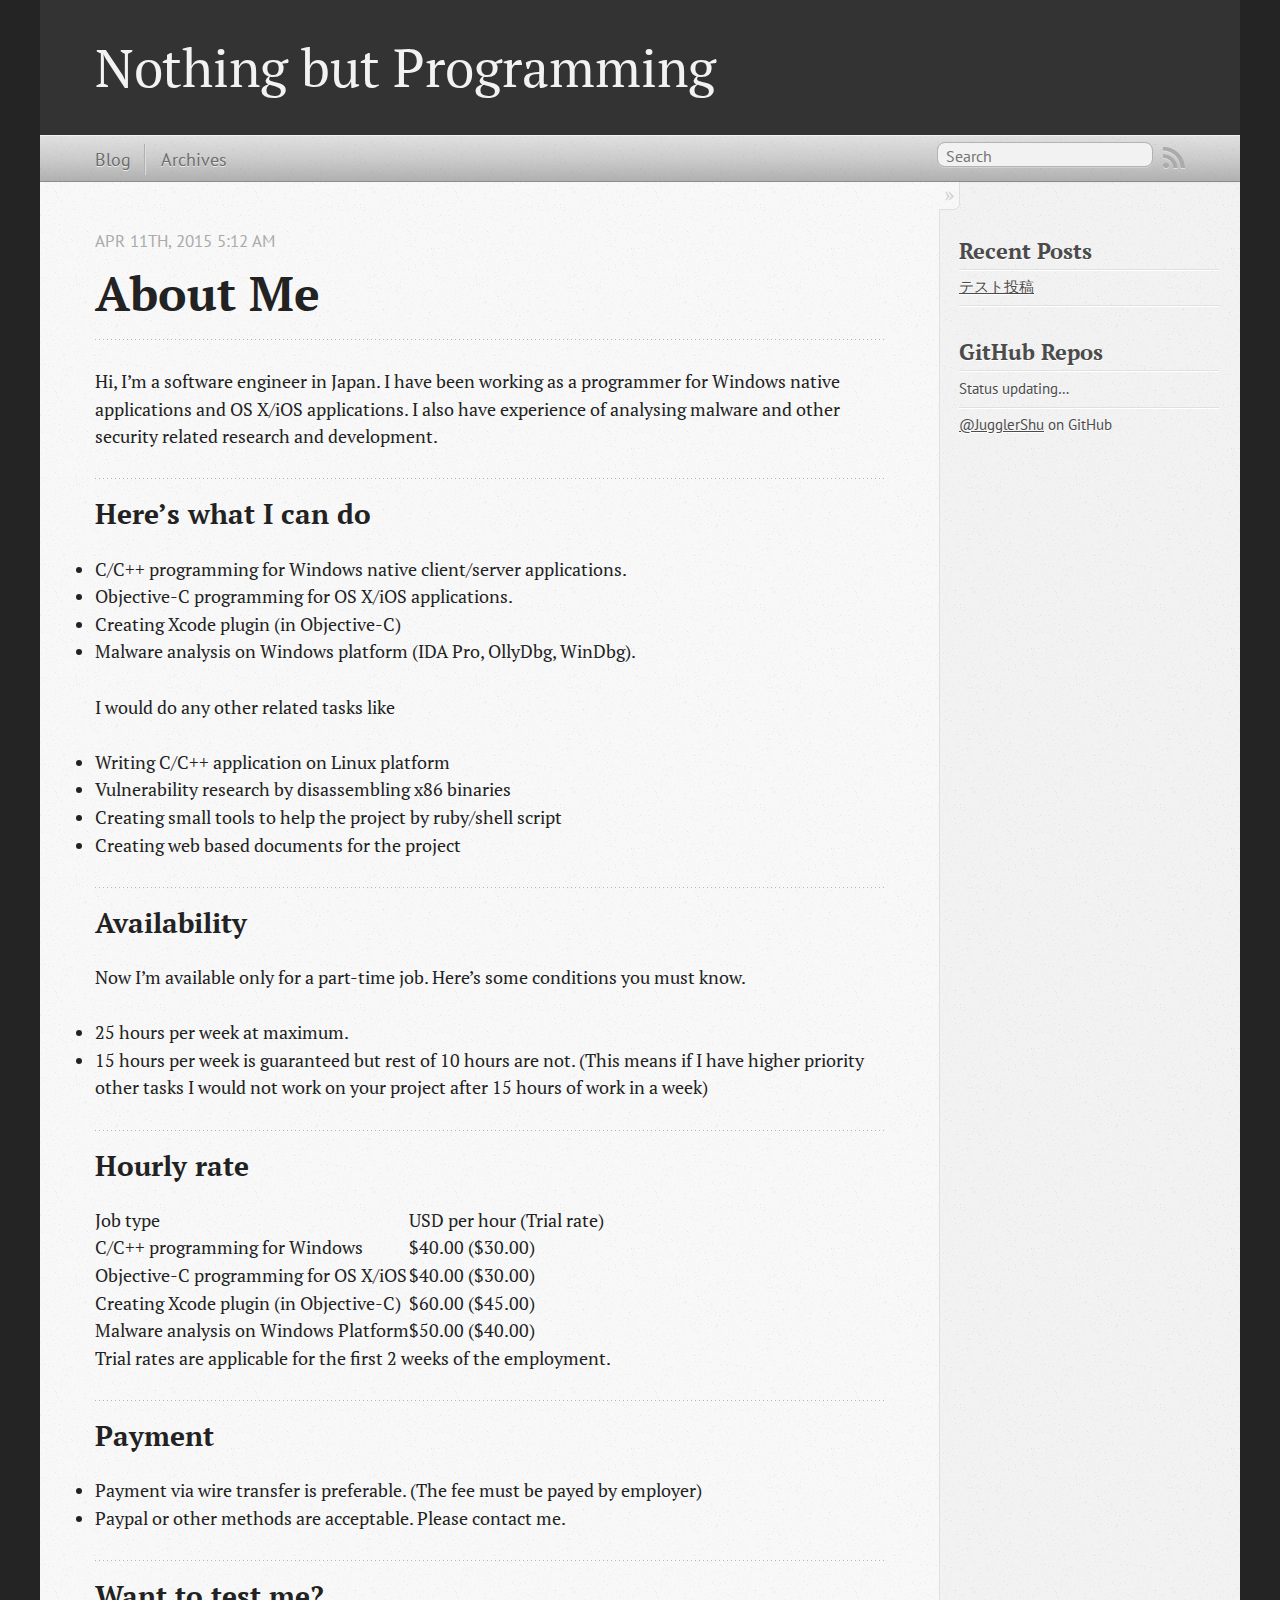
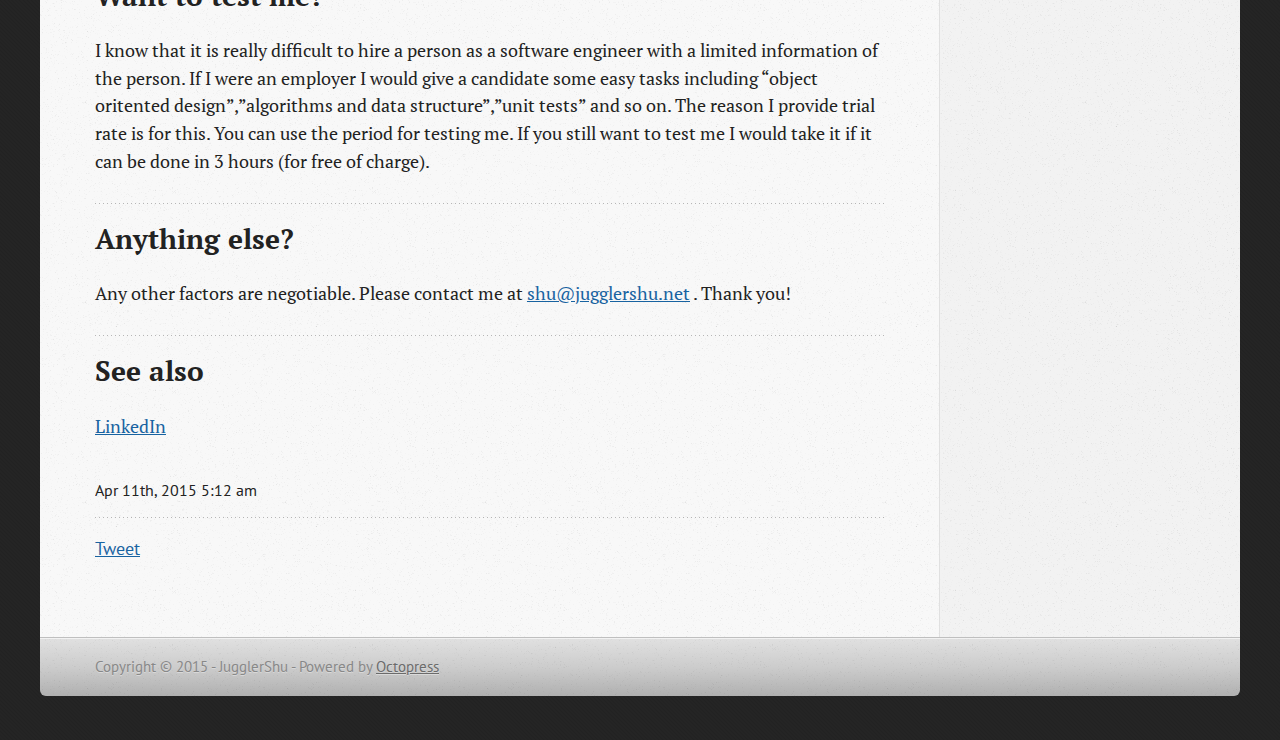
==== about-me/index.html @ 8f159470 "Site updated at 2015-04-10 20:21:02 UTC" ====
<!DOCTYPE html>
<!--[if IEMobile 7 ]><html class="no-js iem7"><![endif]-->
<!--[if lt IE 9]><html class="no-js lte-ie8"><![endif]-->
<!--[if (gt IE 8)|(gt IEMobile 7)|!(IEMobile)|!(IE)]><!--><html class="no-js" lang="en"><!--<![endif]-->
<head>
  <meta charset="utf-8">
  <title>About Me - Nothing but Programming</title>
  <meta name="author" content="JugglerShu">

  
  <meta name="description" content="About Me Apr 11th, 2015 5:12 am Hi, I'm a software engineer in Japan. I have been working as a programmer for Windows native applications and OS X/ &hellip;">
  

  <!-- http://t.co/dKP3o1e -->
  <meta name="HandheldFriendly" content="True">
  <meta name="MobileOptimized" content="320">
  <meta name="viewport" content="width=device-width, initial-scale=1">

  
  <link rel="canonical" href="http://jugglershu.github.io/about-me/">
  <link href="/favicon.png" rel="icon">
  <link href="/stylesheets/screen.css" media="screen, projection" rel="stylesheet" type="text/css">
  <link href="/atom.xml" rel="alternate" title="Nothing but Programming" type="application/atom+xml">
  <script src="/javascripts/modernizr-2.0.js"></script>
  <script src="//ajax.googleapis.com/ajax/libs/jquery/1.9.1/jquery.min.js"></script>
  <script>!window.jQuery && document.write(unescape('%3Cscript src="/javascripts/libs/jquery.min.js"%3E%3C/script%3E'))</script>
  <script src="/javascripts/octopress.js" type="text/javascript"></script>
  <!--Fonts from Google"s Web font directory at http://google.com/webfonts -->
<link href="//fonts.googleapis.com/css?family=PT+Serif:regular,italic,bold,bolditalic" rel="stylesheet" type="text/css">
<link href="//fonts.googleapis.com/css?family=PT+Sans:regular,italic,bold,bolditalic" rel="stylesheet" type="text/css">

  

</head>

<body   >
  <header role="banner"><hgroup>
  <h1><a href="/">Nothing but Programming</a></h1>
  
</hgroup>

</header>
  <nav role="navigation"><ul class="subscription" data-subscription="rss">
  <li><a href="/atom.xml" rel="subscribe-rss" title="subscribe via RSS">RSS</a></li>
  
</ul>
  
<form action="https://www.google.com/search" method="get">
  <fieldset role="search">
    <input type="hidden" name="sitesearch" value="jugglershu.github.io">
    <input class="search" type="text" name="q" results="0" placeholder="Search"/>
  </fieldset>
</form>
  
<ul class="main-navigation">
  <li><a href="/">Blog</a></li>
  <li><a href="/blog/archives">Archives</a></li>
</ul>

</nav>
  <div id="main">
    <div id="content">
      <div>
<article role="article">
  
  <header>
    <h1 class="entry-title">About Me</h1>
    <p class="meta">




<time class='entry-date' datetime='2015-04-11T05:12:00+09:00'><span class='date'><span class='date-month'>Apr</span> <span class='date-day'>11</span><span class='date-suffix'>th</span>, <span class='date-year'>2015</span></span> <span class='time'>5:12 am</span></time></p>
  </header>
  
  <p>Hi, I&#8217;m a software engineer in Japan. I have been working as a programmer for Windows native applications and OS X/iOS applications. I also have experience of analysing malware and other security related research and development.</p>




<h2>
<a name="heres-what-i-can-do" class="anchor" href="#heres-what-i-can-do"><span class="octicon octicon-link"></span></a>Here&#8217;s what I can do</h2>




<ul>
<li>C/C++ programming for Windows native client/server applications.</li>
<li>Objective-C programming for OS X/iOS applications.</li>
<li>Creating Xcode plugin (in Objective-C)</li>
<li>
<p>Malware analysis on Windows platform (IDA Pro, OllyDbg, WinDbg).</p>

<p>I would do any other related tasks like </p>
</li>
<li>Writing C/C++ application on Linux platform</li>
<li>Vulnerability research by disassembling x86 binaries</li>
<li>Creating small tools to help the project by ruby/shell script</li>
<li>Creating web based documents for the project</li>
</ul>


<h2>
<a name="availability" class="anchor" href="#availability"><span class="octicon octicon-link"></span></a>Availability</h2>




<p>Now I&#8217;m available only for a part-time job. Here&#8217;s some conditions you must know.</p>




<ul>
<li>25 hours per week at maximum.</li>
<li>15 hours per week is guaranteed but rest of 10 hours are not. (This means if I have higher priority other tasks I would not work on your project after 15 hours of work in a week)</li>
</ul>


<h2>
<a name="hourly-rate" class="anchor" href="#hourly-rate"><span class="octicon octicon-link"></span></a>Hourly rate</h2>




<table>
<thead><tr>
<th>Job type</th>
<th>USD per hour (Trial rate)</th>
</tr></thead>
<tbody>
<tr>
<td>C/C++ programming for Windows</td>
<td>$40.00 ($30.00)</td>
</tr>
<tr>
<td>Objective-C programming for OS X/iOS</td>
<td>$40.00 ($30.00)</td>
</tr>
<tr>
<td>Creating Xcode plugin (in Objective-C)</td>
<td>$60.00 ($45.00)</td>
</tr>
<tr>
<td>Malware analysis on Windows Platform</td>
<td>$50.00 ($40.00)</td>
</tr>
</tbody>
</table>


<p>Trial rates are applicable for the first 2 weeks of the employment. </p>




<h2>
<a name="payment" class="anchor" href="#payment"><span class="octicon octicon-link"></span></a>Payment</h2>




<ul>
<li>Payment via wire transfer is preferable. (The fee must be payed by employer)</li>
<li>Paypal or other methods are acceptable. Please contact me.</li>
</ul>


<h2>
<a name="want-to-test-me" class="anchor" href="#want-to-test-me"><span class="octicon octicon-link"></span></a>Want to test me?</h2>




<p>I know that it is really difficult to hire a person as a software engineer with a limited information of the person. If I were an employer I would give a candidate some easy tasks including &#8220;object oritented design&#8221;,&#8221;algorithms and data structure&#8221;,&#8221;unit tests&#8221; and so on.
The reason I provide trial rate is for this. You can use the period for testing me.
If you still want to test me I would take it if it can be done in 3 hours (for free of charge). </p>




<h2>
<a name="anything-else" class="anchor" href="#anything-else"><span class="octicon octicon-link"></span></a>Anything else?</h2>




<p>Any other factors are negotiable. Please contact me at <a href="mailto:shu@jugglershu.net">shu@jugglershu.net</a> . Thank you!</p>




<h2>
<a name="see-also" class="anchor" href="#see-also"><span class="octicon octicon-link"></span></a>See also</h2>




<p><a href="http://jp.linkedin.com/in/shusuzuki/">LinkedIn</a></p>


  
    <footer>
      <p class="meta">
        
        




<time class='entry-date' datetime='2015-04-11T05:12:00+09:00'><span class='date'><span class='date-month'>Apr</span> <span class='date-day'>11</span><span class='date-suffix'>th</span>, <span class='date-year'>2015</span></span> <span class='time'>5:12 am</span></time>
        
      </p>
      
        <div class="sharing">
  
  <a href="//twitter.com/share" class="twitter-share-button" data-url="http://jugglershu.github.io/about-me/index.html" data-via="jugglershu" data-counturl="http://jugglershu.github.io/about-me/index.html" >Tweet</a>
  
  
  
    <div class="fb-like" data-send="true" data-width="450" data-show-faces="false"></div>
  
</div>

      
    </footer>
  
</article>

</div>

<aside class="sidebar">
  
    <section>
  <h1>Recent Posts</h1>
  <ul id="recent_posts">
    
      <li class="post">
        <a href="/blog/2015/04/11/tesutotou-gao/">テスト投稿</a>
      </li>
    
  </ul>
</section>

<section>
  <h1>GitHub Repos</h1>
  <ul id="gh_repos">
    <li class="loading">Status updating&#8230;</li>
  </ul>
  
  <a href="https://github.com/JugglerShu">@JugglerShu</a> on GitHub
  
  <script type="text/javascript">
    $(document).ready(function(){
        if (!window.jXHR){
            var jxhr = document.createElement('script');
            jxhr.type = 'text/javascript';
            jxhr.src = '/javascripts/libs/jXHR.js';
            var s = document.getElementsByTagName('script')[0];
            s.parentNode.insertBefore(jxhr, s);
        }

        github.showRepos({
            user: 'JugglerShu',
            count: 3,
            skip_forks: true,
            target: '#gh_repos'
        });
    });
  </script>
  <script src="/javascripts/github.js" type="text/javascript"> </script>
</section>





  
</aside>


    </div>
  </div>
  <footer role="contentinfo"><p>
  Copyright &copy; 2015 - JugglerShu -
  <span class="credit">Powered by <a href="http://octopress.org">Octopress</a></span>
</p>

</footer>
  



<div id="fb-root"></div>
<script>(function(d, s, id) {
  var js, fjs = d.getElementsByTagName(s)[0];
  if (d.getElementById(id)) {return;}
  js = d.createElement(s); js.id = id; js.async = true;
  js.src = "//connect.facebook.net/en_US/all.js#appId=212934732101925&xfbml=1";
  fjs.parentNode.insertBefore(js, fjs);
}(document, 'script', 'facebook-jssdk'));</script>





  <script type="text/javascript">
    (function(){
      var twitterWidgets = document.createElement('script');
      twitterWidgets.type = 'text/javascript';
      twitterWidgets.async = true;
      twitterWidgets.src = '//platform.twitter.com/widgets.js';
      document.getElementsByTagName('head')[0].appendChild(twitterWidgets);
    })();
  </script>





</body>
</html>
---- stylesheets/screen.css ----
html,body,div,span,applet,object,iframe,h1,h2,h3,h4,h5,h6,p,blockquote,pre,a,abbr,acronym,address,big,cite,code,del,dfn,em,img,ins,kbd,q,s,samp,small,strike,strong,sub,sup,tt,var,b,u,i,center,dl,dt,dd,ol,ul,li,fieldset,form,label,legend,table,caption,tbody,tfoot,thead,tr,th,td,article,aside,canvas,details,embed,figure,figcaption,footer,header,hgroup,menu,nav,output,ruby,section,summary,time,mark,audio,video{margin:0;padding:0;border:0;font:inherit;font-size:100%;vertical-align:baseline}html{line-height:1}ol,ul{list-style:none}table{border-collapse:collapse;border-spacing:0}caption,th,td{text-align:left;font-weight:normal;vertical-align:middle}q,blockquote{quotes:none}q:before,q:after,blockquote:before,blockquote:after{content:"";content:none}a img{border:none}article,aside,details,figcaption,figure,footer,header,hgroup,main,menu,nav,section,summary{display:block}a{color:#1863a1}a:visited{color:#751590}a:focus{color:#0181eb}a:hover{color:#0181eb}a:active{color:#01579f}aside.sidebar a{color:#222}aside.sidebar a:focus{color:#0181eb}aside.sidebar a:hover{color:#0181eb}aside.sidebar a:active{color:#01579f}a{-moz-transition:color 0.3s;-o-transition:color 0.3s;-webkit-transition:color 0.3s;transition:color 0.3s}html{background:#252525 url('/images/line-tile.png?1428693075') top left}body>div{background:#f2f2f2 url('/images/noise.png?1428693075') top left;border-bottom:1px solid #bfbfbf}body>div>div{background:#f8f8f8 url('/images/noise.png?1428693075') top left;border-right:1px solid #e0e0e0}.heading,body>header h1,h1,h2,h3,h4,h5,h6{font-family:"PT Serif","Georgia","Helvetica Neue",Arial,sans-serif}.sans,body>header h2,article header p.meta,article>footer,#content .blog-index footer,html .gist .gist-file .gist-meta,#blog-archives a.category,#blog-archives time,aside.sidebar section,body>footer{font-family:"PT Sans","Helvetica Neue",Arial,sans-serif}.serif,body,#content .blog-index a[rel=full-article]{font-family:"PT Serif",Georgia,Times,"Times New Roman",serif}.mono,pre,code,tt,p code,li code{font-family:Menlo,Monaco,"Andale Mono","lucida console","Courier New",monospace}body>header h1{font-size:2.2em;font-family:"PT Serif","Georgia","Helvetica Neue",Arial,sans-serif;font-weight:normal;line-height:1.2em;margin-bottom:0.6667em}body>header h2{font-family:"PT Serif","Georgia","Helvetica Neue",Arial,sans-serif}body{line-height:1.5em;color:#222}h1{font-size:2.2em;line-height:1.2em}@media only screen and (min-width: 992px){body{font-size:1.15em}h1{font-size:2.6em;line-height:1.2em}}h1,h2,h3,h4,h5,h6{text-rendering:optimizelegibility;margin-bottom:1em;font-weight:bold}h2,section h1{font-size:1.5em}h3,section h2,section section h1{font-size:1.3em}h4,section h3,section section h2,section section section h1{font-size:1em}h5,section h4,section section h3{font-size:.9em}h6,section h5,section section h4,section section section h3{font-size:.8em}p,article blockquote,ul,ol{margin-bottom:1.5em}ul{list-style-type:disc}ul ul{list-style-type:circle;margin-bottom:0px}ul ul ul{list-style-type:square;margin-bottom:0px}ol{list-style-type:decimal}ol ol{list-style-type:lower-alpha;margin-bottom:0px}ol ol ol{list-style-type:lower-roman;margin-bottom:0px}ul,ul ul,ul ol,ol,ol ul,ol ol{margin-left:1.3em}ul ul,ul ol,ol ul,ol ol{margin-bottom:0em}strong{font-weight:bold}em{font-style:italic}sup,sub{font-size:0.75em;position:relative;display:inline-block;padding:0 .2em;line-height:.8em}sup{top:-.5em}sub{bottom:-.5em}a[rev='footnote']{font-size:.75em;padding:0 .3em;line-height:1}q{font-style:italic}q:before{content:"\201C"}q:after{content:"\201D"}em,dfn{font-style:italic}strong,dfn{font-weight:bold}del,s{text-decoration:line-through}abbr,acronym{border-bottom:1px dotted;cursor:help}hr{margin-bottom:0.2em}small{font-size:.8em}big{font-size:1.2em}article blockquote{font-style:italic;position:relative;font-size:1.2em;line-height:1.5em;padding-left:1em;border-left:4px solid rgba(170,170,170,0.5)}article blockquote cite{font-style:italic}article blockquote cite a{color:#aaa !important;word-wrap:break-word}article blockquote cite:before{content:'\2014';padding-right:.3em;padding-left:.3em;color:#aaa}@media only screen and (min-width: 992px){article blockquote{padding-left:1.5em;border-left-width:4px}}.pullquote-right:before,.pullquote-left:before{padding:0;border:none;content:attr(data-pullquote);float:right;width:45%;margin:.5em 0 1em 1.5em;position:relative;top:7px;font-size:1.4em;line-height:1.45em}.pullquote-left:before{float:left;margin:.5em 1.5em 1em 0}.force-wrap,article a,aside.sidebar a{white-space:-moz-pre-wrap;white-space:-pre-wrap;white-space:-o-pre-wrap;white-space:pre-wrap;word-wrap:break-word}.group,body>header,body>nav,body>footer,body #content>article,body #content>div>article,body #content>div>section,body div.pagination,aside.sidebar,#main,#content,.sidebar{*zoom:1}.group:after,body>header:after,body>nav:after,body>footer:after,body #content>article:after,body #content>div>article:after,body #content>div>section:after,body div.pagination:after,#main:after,#content:after,.sidebar:after{content:"";display:table;clear:both}body{-webkit-text-size-adjust:none;max-width:1200px;position:relative;margin:0 auto}body>header,body>nav,body>footer,body #content>article,body #content>div>article,body #content>div>section{padding-left:18px;padding-right:18px}@media only screen and (min-width: 480px){body>header,body>nav,body>footer,body #content>article,body #content>div>article,body #content>div>section{padding-left:25px;padding-right:25px}}@media only screen and (min-width: 768px){body>header,body>nav,body>footer,body #content>article,body #content>div>article,body #content>div>section{padding-left:35px;padding-right:35px}}@media only screen and (min-width: 992px){body>header,body>nav,body>footer,body #content>article,body #content>div>article,body #content>div>section{padding-left:55px;padding-right:55px}}body div.pagination{margin-left:18px;margin-right:18px}@media only screen and (min-width: 480px){body div.pagination{margin-left:25px;margin-right:25px}}@media only screen and (min-width: 768px){body div.pagination{margin-left:35px;margin-right:35px}}@media only screen and (min-width: 992px){body div.pagination{margin-left:55px;margin-right:55px}}body>header{font-size:1em;padding-top:1.5em;padding-bottom:1.5em}#content{overflow:hidden}#content>div,#content>article{width:100%}aside.sidebar{float:none;padding:0 18px 1px;background-color:#f7f7f7;border-top:1px solid #e0e0e0}.flex-content,article img,article video,article .flash-video,aside.sidebar img{max-width:100%;height:auto}.basic-alignment.left,article img.left,article video.left,article .left.flash-video,aside.sidebar img.left{float:left;margin-right:1.5em}.basic-alignment.right,article img.right,article video.right,article .right.flash-video,aside.sidebar img.right{float:right;margin-left:1.5em}.basic-alignment.center,article img.center,article video.center,article .center.flash-video,aside.sidebar img.center{display:block;margin:0 auto 1.5em}.basic-alignment.left,article img.left,article video.left,article .left.flash-video,aside.sidebar img.left,.basic-alignment.right,article img.right,article video.right,article .right.flash-video,aside.sidebar img.right{margin-bottom:.8em}.toggle-sidebar,.no-sidebar .toggle-sidebar{display:none}@media only screen and (min-width: 750px){body.sidebar-footer aside.sidebar{float:none;width:auto;clear:left;margin:0;padding:0 35px 1px;background-color:#f7f7f7;border-top:1px solid #eaeaea}body.sidebar-footer aside.sidebar section.odd,body.sidebar-footer aside.sidebar section.even{float:left;width:48%}body.sidebar-footer aside.sidebar section.odd{margin-left:0}body.sidebar-footer aside.sidebar section.even{margin-left:4%}body.sidebar-footer aside.sidebar.thirds section{width:30%;margin-left:5%}body.sidebar-footer aside.sidebar.thirds section.first{margin-left:0;clear:both}}body.sidebar-footer #content{margin-right:0px}body.sidebar-footer .toggle-sidebar{display:none}@media only screen and (min-width: 550px){body>header{font-size:1em}}@media only screen and (min-width: 750px){aside.sidebar{float:none;width:auto;clear:left;margin:0;padding:0 35px 1px;background-color:#f7f7f7;border-top:1px solid #eaeaea}aside.sidebar section.odd,aside.sidebar section.even{float:left;width:48%}aside.sidebar section.odd{margin-left:0}aside.sidebar section.even{margin-left:4%}aside.sidebar.thirds section{width:30%;margin-left:5%}aside.sidebar.thirds section.first{margin-left:0;clear:both}}@media only screen and (min-width: 768px){body{-webkit-text-size-adjust:auto}body>header{font-size:1.2em}#main{padding:0;margin:0 auto}#content{overflow:visible;margin-right:240px;position:relative}.no-sidebar #content{margin-right:0;border-right:0}.collapse-sidebar #content{margin-right:20px}#content>div,#content>article{padding-top:17.5px;padding-bottom:17.5px;float:left}aside.sidebar{width:210px;padding:0 15px 15px;background:none;clear:none;float:left;margin:0 -100% 0 0}aside.sidebar section{width:auto;margin-left:0}aside.sidebar section.odd,aside.sidebar section.even{float:none;width:auto;margin-left:0}.collapse-sidebar aside.sidebar{float:none;width:auto;clear:left;margin:0;padding:0 35px 1px;background-color:#f7f7f7;border-top:1px solid #eaeaea}.collapse-sidebar aside.sidebar section.odd,.collapse-sidebar aside.sidebar section.even{float:left;width:48%}.collapse-sidebar aside.sidebar section.odd{margin-left:0}.collapse-sidebar aside.sidebar section.even{margin-left:4%}.collapse-sidebar aside.sidebar.thirds section{width:30%;margin-left:5%}.collapse-sidebar aside.sidebar.thirds section.first{margin-left:0;clear:both}}@media only screen and (min-width: 992px){body>header{font-size:1.3em}#content{margin-right:300px}#content>div,#content>article{padding-top:27.5px;padding-bottom:27.5px}aside.sidebar{width:260px;padding:1.2em 20px 20px}.collapse-sidebar aside.sidebar{padding-left:55px;padding-right:55px}}@media only screen and (min-width: 768px){ul,ol{margin-left:0}}body>header{background:#333}body>header h1{display:inline-block;margin:0}body>header h1 a,body>header h1 a:visited,body>header h1 a:hover{color:#f2f2f2;text-decoration:none}body>header h2{margin:.2em 0 0;font-size:1em;color:#aaa;font-weight:normal}body>nav{position:relative;background-color:#ccc;background:url('/images/noise.png?1428693075'),url('[data-uri]');background:url('/images/noise.png?1428693075'),-webkit-gradient(linear, 50% 0%, 50% 100%, color-stop(0%, #e0e0e0),color-stop(50%, #cccccc),color-stop(100%, #b0b0b0));background:url('/images/noise.png?1428693075'),-moz-linear-gradient(#e0e0e0,#cccccc,#b0b0b0);background:url('/images/noise.png?1428693075'),-webkit-linear-gradient(#e0e0e0,#cccccc,#b0b0b0);background:url('/images/noise.png?1428693075'),linear-gradient(#e0e0e0,#cccccc,#b0b0b0);border-top:1px solid #f2f2f2;border-bottom:1px solid #8c8c8c;padding-top:.35em;padding-bottom:.35em}body>nav form{-moz-background-clip:padding;-o-background-clip:padding-box;-webkit-background-clip:padding;background-clip:padding-box;margin:0;padding:0}body>nav form .search{padding:.3em .5em 0;font-size:.85em;font-family:"PT Sans","Helvetica Neue",Arial,sans-serif;line-height:1.1em;width:95%;-moz-border-radius:0.5em;-webkit-border-radius:0.5em;border-radius:0.5em;-moz-background-clip:padding;-o-background-clip:padding-box;-webkit-background-clip:padding;background-clip:padding-box;-moz-box-shadow:#d1d1d1 0 1px;-webkit-box-shadow:#d1d1d1 0 1px;box-shadow:#d1d1d1 0 1px;background-color:#f2f2f2;border:1px solid #b3b3b3;color:#888}body>nav form .search:focus{color:#444;border-color:#80b1df;-moz-box-shadow:#80b1df 0 0 4px,#80b1df 0 0 3px inset;-webkit-box-shadow:#80b1df 0 0 4px,#80b1df 0 0 3px inset;box-shadow:#80b1df 0 0 4px,#80b1df 0 0 3px inset;background-color:#fff;outline:none}body>nav fieldset[role=search]{float:right;width:48%}body>nav fieldset.mobile-nav{float:left;width:48%}body>nav fieldset.mobile-nav select{width:100%;font-size:.8em;border:1px solid #888}body>nav ul{display:none}@media only screen and (min-width: 550px){body>nav{font-size:.9em}body>nav ul{margin:0;padding:0;border:0;overflow:hidden;*zoom:1;float:left;display:block;padding-top:.15em}body>nav ul li{list-style-image:none;list-style-type:none;margin-left:0;white-space:nowrap;float:left;padding-left:0;padding-right:0}body>nav ul li:first-child{padding-left:0}body>nav ul li:last-child{padding-right:0}body>nav ul li.last{padding-right:0}body>nav ul.subscription{margin-left:.8em;float:right}body>nav ul.subscription li:last-child a{padding-right:0}body>nav ul li{margin:0}body>nav a{color:#6b6b6b;font-family:"PT Sans","Helvetica Neue",Arial,sans-serif;text-shadow:#ebebeb 0 1px;float:left;text-decoration:none;font-size:1.1em;padding:.1em 0;line-height:1.5em}body>nav a:visited{color:#6b6b6b}body>nav a:hover{color:#2b2b2b}body>nav li+li{border-left:1px solid #b0b0b0;margin-left:.8em}body>nav li+li a{padding-left:.8em;border-left:1px solid #dedede}body>nav form{float:right;text-align:left;padding-left:.8em;width:175px}body>nav form .search{width:93%;font-size:.95em;line-height:1.2em}body>nav ul[data-subscription$=email]+form{width:97px}body>nav ul[data-subscription$=email]+form .search{width:91%}body>nav fieldset.mobile-nav{display:none}body>nav fieldset[role=search]{width:99%}}@media only screen and (min-width: 992px){body>nav form{width:215px}body>nav ul[data-subscription$=email]+form{width:147px}}.no-placeholder body>nav .search{background:#f2f2f2 url('/images/search.png?1428693075') 0.3em 0.25em no-repeat;text-indent:1.3em}@media only screen and (min-width: 550px){.maskImage body>nav ul[data-subscription$=email]+form{width:123px}}@media only screen and (min-width: 992px){.maskImage body>nav ul[data-subscription$=email]+form{width:173px}}.maskImage ul.subscription{position:relative;top:.2em}.maskImage ul.subscription li,.maskImage ul.subscription a{border:0;padding:0}.maskImage a[rel=subscribe-rss]{position:relative;top:0px;text-indent:-999999em;background-color:#dedede;border:0;padding:0}.maskImage a[rel=subscribe-rss],.maskImage a[rel=subscribe-rss]:after{-webkit-mask-image:url('/images/rss.png?1428693075');-moz-mask-image:url('/images/rss.png?1428693075');-ms-mask-image:url('/images/rss.png?1428693075');-o-mask-image:url('/images/rss.png?1428693075');mask-image:url('/images/rss.png?1428693075');-webkit-mask-repeat:no-repeat;-moz-mask-repeat:no-repeat;-ms-mask-repeat:no-repeat;-o-mask-repeat:no-repeat;mask-repeat:no-repeat;width:22px;height:22px}.maskImage a[rel=subscribe-rss]:after{content:"";position:absolute;top:-1px;left:0;background-color:#ababab}.maskImage a[rel=subscribe-rss]:hover:after{background-color:#9e9e9e}.maskImage a[rel=subscribe-email]{position:relative;top:0px;text-indent:-999999em;background-color:#dedede;border:0;padding:0}.maskImage a[rel=subscribe-email],.maskImage a[rel=subscribe-email]:after{-webkit-mask-image:url('/images/email.png?1428693075');-moz-mask-image:url('/images/email.png?1428693075');-ms-mask-image:url('/images/email.png?1428693075');-o-mask-image:url('/images/email.png?1428693075');mask-image:url('/images/email.png?1428693075');-webkit-mask-repeat:no-repeat;-moz-mask-repeat:no-repeat;-ms-mask-repeat:no-repeat;-o-mask-repeat:no-repeat;mask-repeat:no-repeat;width:28px;height:22px}.maskImage a[rel=subscribe-email]:after{content:"";position:absolute;top:-1px;left:0;background-color:#ababab}.maskImage a[rel=subscribe-email]:hover:after{background-color:#9e9e9e}article{padding-top:1em}article header{position:relative;padding-top:2em;padding-bottom:1em;margin-bottom:1em;background:url('[data-uri]') bottom left repeat-x}article header h1{margin:0}article header h1 a{text-decoration:none}article header h1 a:hover{text-decoration:underline}article header p{font-size:.9em;color:#aaa;margin:0}article header p.meta{text-transform:uppercase;position:absolute;top:0}@media only screen and (min-width: 768px){article header{margin-bottom:1.5em;padding-bottom:1em;background:url('[data-uri]') bottom left repeat-x}}article h2{padding-top:0.8em;background:url('[data-uri]') top left repeat-x}.entry-content article h2:first-child,article header+h2{padding-top:0}article h2:first-child,article header+h2{background:none}article .feature{padding-top:.5em;margin-bottom:1em;padding-bottom:1em;background:url('[data-uri]') bottom left repeat-x;font-size:2.0em;font-style:italic;line-height:1.3em}article img,article video,article .flash-video{-moz-border-radius:0.3em;-webkit-border-radius:0.3em;border-radius:0.3em;-moz-box-shadow:rgba(0,0,0,0.15) 0 1px 4px;-webkit-box-shadow:rgba(0,0,0,0.15) 0 1px 4px;box-shadow:rgba(0,0,0,0.15) 0 1px 4px;-moz-box-sizing:border-box;-webkit-box-sizing:border-box;box-sizing:border-box;border:#fff 0.5em solid}article video,article .flash-video{margin:0 auto 1.5em}article video{display:block;width:100%}article .flash-video>div{position:relative;display:block;padding-bottom:56.25%;padding-top:1px;height:0;overflow:hidden}article .flash-video>div iframe,article .flash-video>div object,article .flash-video>div embed{position:absolute;top:0;left:0;width:100%;height:100%}article>footer{padding-bottom:2.5em;margin-top:2em}article>footer p.meta{margin-bottom:.8em;font-size:.85em;clear:both;overflow:hidden}.blog-index article+article{background:url('[data-uri]') top left repeat-x}#content .blog-index{padding-top:0;padding-bottom:0}#content .blog-index article{padding-top:2em}#content .blog-index article header{background:none;padding-bottom:0}#content .blog-index article h1{font-size:2.2em}#content .blog-index article h1 a{color:inherit}#content .blog-index article h1 a:hover{color:#0181eb}#content .blog-index a[rel=full-article]{background:#ebebeb;display:inline-block;padding:.4em .8em;margin-right:.5em;text-decoration:none;color:#666;-moz-transition:background-color 0.5s;-o-transition:background-color 0.5s;-webkit-transition:background-color 0.5s;transition:background-color 0.5s}#content .blog-index a[rel=full-article]:hover{background:#0181eb;text-shadow:none;color:#f8f8f8}#content .blog-index footer{margin-top:1em}.separator,article>footer .byline+time:before,article>footer time+time:before,article>footer .comments:before,article>footer .byline ~ .categories:before{content:"\2022 ";padding:0 .4em 0 .2em;display:inline-block}#content div.pagination{text-align:center;font-size:.95em;position:relative;background:url('[data-uri]') top left repeat-x;padding-top:1.5em;padding-bottom:1.5em}#content div.pagination a{text-decoration:none;color:#aaa}#content div.pagination a.prev{position:absolute;left:0}#content div.pagination a.next{position:absolute;right:0}#content div.pagination a:hover{color:#0181eb}#content div.pagination a[href*=archive]:before,#content div.pagination a[href*=archive]:after{content:'\2014';padding:0 .3em}p.meta+.sharing{padding-top:1em;padding-left:0;background:url('[data-uri]') top left repeat-x}#fb-root{display:none}.highlight,html .gist .gist-file .gist-syntax .gist-highlight{border:1px solid #05232b !important}.highlight table td.code,html .gist .gist-file .gist-syntax .gist-highlight table td.code{width:100%}.highlight .line-numbers,html .gist .gist-file .gist-syntax .highlight .line_numbers{text-align:right;font-size:13px;line-height:1.45em;background:#073642 url('/images/noise.png?1428693075') top left !important;border-right:1px solid #00232c !important;-moz-box-shadow:#083e4b -1px 0 inset;-webkit-box-shadow:#083e4b -1px 0 inset;box-shadow:#083e4b -1px 0 inset;text-shadow:#021014 0 -1px;padding:.8em !important;-moz-border-radius:0;-webkit-border-radius:0;border-radius:0}.highlight .line-numbers span,html .gist .gist-file .gist-syntax .highlight .line_numbers span{color:#586e75 !important}figure.code,.gist-file,pre{-moz-box-shadow:rgba(0,0,0,0.06) 0 0 10px;-webkit-box-shadow:rgba(0,0,0,0.06) 0 0 10px;box-shadow:rgba(0,0,0,0.06) 0 0 10px}figure.code .highlight pre,.gist-file .highlight pre,pre .highlight pre{-moz-box-shadow:none;-webkit-box-shadow:none;box-shadow:none}.gist .highlight *::-moz-selection,figure.code .highlight *::-moz-selection{background:#386774;color:inherit;text-shadow:#002b36 0 1px}.gist .highlight *::-webkit-selection,figure.code .highlight *::-webkit-selection{background:#386774;color:inherit;text-shadow:#002b36 0 1px}.gist .highlight *::selection,figure.code .highlight *::selection{background:#386774;color:inherit;text-shadow:#002b36 0 1px}html .gist .gist-file{margin-bottom:1.8em;position:relative;border:none;padding-top:26px !important}html .gist .gist-file .highlight{margin-bottom:0}html .gist .gist-file .gist-syntax{border-bottom:0 !important;background:none !important}html .gist .gist-file .gist-syntax .gist-highlight{background:#002b36 !important}html .gist .gist-file .gist-syntax .highlight pre{padding:0}html .gist .gist-file .gist-meta{padding:.6em 0.8em;border:1px solid #083e4b !important;color:#586e75;font-size:.7em !important;background:#073642 url('/images/noise.png?1428693075') top left;line-height:1.5em}html .gist .gist-file .gist-meta a{color:#75878b !important;text-decoration:none}html .gist .gist-file .gist-meta a:hover,html .gist .gist-file .gist-meta a:focus{text-decoration:underline}html .gist .gist-file .gist-meta a:hover{color:#93a1a1 !important}html .gist .gist-file .gist-meta a[href*='#file']{position:absolute;top:0;left:0;right:-10px;color:#474747 !important}html .gist .gist-file .gist-meta a[href*='#file']:hover{color:#1863a1 !important}html .gist .gist-file .gist-meta a[href*=raw]{top:.4em}pre{background:#002b36 url('/images/noise.png?1428693075') top left;-moz-border-radius:0.4em;-webkit-border-radius:0.4em;border-radius:0.4em;border:1px solid #05232b;line-height:1.45em;font-size:13px;margin-bottom:2.1em;padding:.8em 1em;color:#93a1a1;overflow:auto}h3.filename+pre{-moz-border-radius-topleft:0px;-webkit-border-top-left-radius:0px;border-top-left-radius:0px;-moz-border-radius-topright:0px;-webkit-border-top-right-radius:0px;border-top-right-radius:0px}p code,li code{display:inline-block;white-space:no-wrap;background:#fff;font-size:.8em;line-height:1.5em;color:#555;border:1px solid #ddd;-moz-border-radius:0.4em;-webkit-border-radius:0.4em;border-radius:0.4em;padding:0 .3em;margin:-1px 0}p pre code,li pre code{font-size:1em !important;background:none;border:none}.pre-code,html .gist .gist-file .gist-syntax .highlight pre,.highlight code{font-family:Menlo,Monaco,"Andale Mono","lucida console","Courier New",monospace !important;overflow:scroll;overflow-y:hidden;display:block;padding:.8em;overflow-x:auto;line-height:1.45em;background:#002b36 url('/images/noise.png?1428693075') top left !important;color:#93a1a1 !important}.pre-code span,html .gist .gist-file .gist-syntax .highlight pre span,.highlight code span{color:#93a1a1 !important}.pre-code span,html .gist .gist-file .gist-syntax .highlight pre span,.highlight code span{font-style:normal !important;font-weight:normal !important}.pre-code .c,html .gist .gist-file .gist-syntax .highlight pre .c,.highlight code .c{color:#586e75 !important;font-style:italic !important}.pre-code .cm,html .gist .gist-file .gist-syntax .highlight pre .cm,.highlight code .cm{color:#586e75 !important;font-style:italic !important}.pre-code .cp,html .gist .gist-file .gist-syntax .highlight pre .cp,.highlight code .cp{color:#586e75 !important;font-style:italic !important}.pre-code .c1,html .gist .gist-file .gist-syntax .highlight pre .c1,.highlight code .c1{color:#586e75 !important;font-style:italic !important}.pre-code .cs,html .gist .gist-file .gist-syntax .highlight pre .cs,.highlight code .cs{color:#586e75 !important;font-weight:bold !important;font-style:italic !important}.pre-code .err,html .gist .gist-file .gist-syntax .highlight pre .err,.highlight code .err{color:#dc322f !important;background:none !important}.pre-code .k,html .gist .gist-file .gist-syntax .highlight pre .k,.highlight code .k{color:#cb4b16 !important}.pre-code .o,html .gist .gist-file .gist-syntax .highlight pre .o,.highlight code .o{color:#93a1a1 !important;font-weight:bold !important}.pre-code .p,html .gist .gist-file .gist-syntax .highlight pre .p,.highlight code .p{color:#93a1a1 !important}.pre-code .ow,html .gist .gist-file .gist-syntax .highlight pre .ow,.highlight code .ow{color:#2aa198 !important;font-weight:bold !important}.pre-code .gd,html .gist .gist-file .gist-syntax .highlight pre .gd,.highlight code .gd{color:#93a1a1 !important;background-color:#372c34 !important;display:inline-block}.pre-code .gd .x,html .gist .gist-file .gist-syntax .highlight pre .gd .x,.highlight code .gd .x{color:#93a1a1 !important;background-color:#4d2d33 !important;display:inline-block}.pre-code .ge,html .gist .gist-file .gist-syntax .highlight pre .ge,.highlight code .ge{color:#93a1a1 !important;font-style:italic !important}.pre-code .gh,html .gist .gist-file .gist-syntax .highlight pre .gh,.highlight code .gh{color:#586e75 !important}.pre-code .gi,html .gist .gist-file .gist-syntax .highlight pre .gi,.highlight code .gi{color:#93a1a1 !important;background-color:#1a412b !important;display:inline-block}.pre-code .gi .x,html .gist .gist-file .gist-syntax .highlight pre .gi .x,.highlight code .gi .x{color:#93a1a1 !important;background-color:#355720 !important;display:inline-block}.pre-code .gs,html .gist .gist-file .gist-syntax .highlight pre .gs,.highlight code .gs{color:#93a1a1 !important;font-weight:bold !important}.pre-code .gu,html .gist .gist-file .gist-syntax .highlight pre .gu,.highlight code .gu{color:#6c71c4 !important}.pre-code .kc,html .gist .gist-file .gist-syntax .highlight pre .kc,.highlight code .kc{color:#859900 !important;font-weight:bold !important}.pre-code .kd,html .gist .gist-file .gist-syntax .highlight pre .kd,.highlight code .kd{color:#268bd2 !important}.pre-code .kp,html .gist .gist-file .gist-syntax .highlight pre .kp,.highlight code .kp{color:#cb4b16 !important;font-weight:bold !important}.pre-code .kr,html .gist .gist-file .gist-syntax .highlight pre .kr,.highlight code .kr{color:#d33682 !important;font-weight:bold !important}.pre-code .kt,html .gist .gist-file .gist-syntax .highlight pre .kt,.highlight code .kt{color:#2aa198 !important}.pre-code .n,html .gist .gist-file .gist-syntax .highlight pre .n,.highlight code .n{color:#268bd2 !important}.pre-code .na,html .gist .gist-file .gist-syntax .highlight pre .na,.highlight code .na{color:#268bd2 !important}.pre-code .nb,html .gist .gist-file .gist-syntax .highlight pre .nb,.highlight code .nb{color:#859900 !important}.pre-code .nc,html .gist .gist-file .gist-syntax .highlight pre .nc,.highlight code .nc{color:#d33682 !important}.pre-code .no,html .gist .gist-file .gist-syntax .highlight pre .no,.highlight code .no{color:#b58900 !important}.pre-code .nl,html .gist .gist-file .gist-syntax .highlight pre .nl,.highlight code .nl{color:#859900 !important}.pre-code .ne,html .gist .gist-file .gist-syntax .highlight pre .ne,.highlight code .ne{color:#268bd2 !important;font-weight:bold !important}.pre-code .nf,html .gist .gist-file .gist-syntax .highlight pre .nf,.highlight code .nf{color:#268bd2 !important;font-weight:bold !important}.pre-code .nn,html .gist .gist-file .gist-syntax .highlight pre .nn,.highlight code .nn{color:#b58900 !important}.pre-code .nt,html .gist .gist-file .gist-syntax .highlight pre .nt,.highlight code .nt{color:#268bd2 !important;font-weight:bold !important}.pre-code .nx,html .gist .gist-file .gist-syntax .highlight pre .nx,.highlight code .nx{color:#b58900 !important}.pre-code .vg,html .gist .gist-file .gist-syntax .highlight pre .vg,.highlight code .vg{color:#268bd2 !important}.pre-code .vi,html .gist .gist-file .gist-syntax .highlight pre .vi,.highlight code .vi{color:#268bd2 !important}.pre-code .nv,html .gist .gist-file .gist-syntax .highlight pre .nv,.highlight code .nv{color:#268bd2 !important}.pre-code .mf,html .gist .gist-file .gist-syntax .highlight pre .mf,.highlight code .mf{color:#2aa198 !important}.pre-code .m,html .gist .gist-file .gist-syntax .highlight pre .m,.highlight code .m{color:#2aa198 !important}.pre-code .mh,html .gist .gist-file .gist-syntax .highlight pre .mh,.highlight code .mh{color:#2aa198 !important}.pre-code .mi,html .gist .gist-file .gist-syntax .highlight pre .mi,.highlight code .mi{color:#2aa198 !important}.pre-code .s,html .gist .gist-file .gist-syntax .highlight pre .s,.highlight code .s{color:#2aa198 !important}.pre-code .sd,html .gist .gist-file .gist-syntax .highlight pre .sd,.highlight code .sd{color:#2aa198 !important}.pre-code .s2,html .gist .gist-file .gist-syntax .highlight pre .s2,.highlight code .s2{color:#2aa198 !important}.pre-code .se,html .gist .gist-file .gist-syntax .highlight pre .se,.highlight code .se{color:#dc322f !important}.pre-code .si,html .gist .gist-file .gist-syntax .highlight pre .si,.highlight code .si{color:#268bd2 !important}.pre-code .sr,html .gist .gist-file .gist-syntax .highlight pre .sr,.highlight code .sr{color:#2aa198 !important}.pre-code .s1,html .gist .gist-file .gist-syntax .highlight pre .s1,.highlight code .s1{color:#2aa198 !important}.pre-code div .gd,html .gist .gist-file .gist-syntax .highlight pre div .gd,.highlight code div .gd,.pre-code div .gd .x,html .gist .gist-file .gist-syntax .highlight pre div .gd .x,.highlight code div .gd .x,.pre-code div .gi,html .gist .gist-file .gist-syntax .highlight pre div .gi,.highlight code div .gi,.pre-code div .gi .x,html .gist .gist-file .gist-syntax .highlight pre div .gi .x,.highlight code div .gi .x{display:inline-block;width:100%}.highlight,.gist-highlight{margin-bottom:1.8em;background:#002b36;overflow-y:hidden;overflow-x:auto}.highlight pre,.gist-highlight pre{background:none;-moz-border-radius:0px;-webkit-border-radius:0px;border-radius:0px;border:none;padding:0;margin-bottom:0}pre::-webkit-scrollbar,.highlight::-webkit-scrollbar,.gist-highlight::-webkit-scrollbar{height:.5em;background:rgba(255,255,255,0.15)}pre::-webkit-scrollbar-thumb:horizontal,.highlight::-webkit-scrollbar-thumb:horizontal,.gist-highlight::-webkit-scrollbar-thumb:horizontal{background:rgba(255,255,255,0.2);-webkit-border-radius:4px;border-radius:4px}.highlight code{background:#000}figure.code{background:none;padding:0;border:0;margin-bottom:1.5em}figure.code pre{margin-bottom:0}figure.code figcaption{position:relative}figure.code .highlight{margin-bottom:0}.code-title,html .gist .gist-file .gist-meta a[href*='#file'],h3.filename,figure.code figcaption{text-align:center;font-size:13px;line-height:2em;text-shadow:#cbcccc 0 1px 0;color:#474747;font-weight:normal;margin-bottom:0;-moz-border-radius-topleft:5px;-webkit-border-top-left-radius:5px;border-top-left-radius:5px;-moz-border-radius-topright:5px;-webkit-border-top-right-radius:5px;border-top-right-radius:5px;font-family:"Helvetica Neue", Arial, "Lucida Grande", "Lucida Sans Unicode", Lucida, sans-serif;background:#aaa url('/images/code_bg.png?1428693075') top repeat-x;border:1px solid #565656;border-top-color:#cbcbcb;border-left-color:#a5a5a5;border-right-color:#a5a5a5;border-bottom:0}.download-source,html .gist .gist-file .gist-meta a[href*=raw],figure.code figcaption a{position:absolute;right:.8em;text-decoration:none;color:#666 !important;z-index:1;font-size:13px;text-shadow:#cbcccc 0 1px 0;padding-left:3em}.download-source:hover,html .gist .gist-file .gist-meta a[href*=raw]:hover,figure.code figcaption a:hover,.download-source:focus,html .gist .gist-file .gist-meta a[href*=raw]:focus,figure.code figcaption a:focus{text-decoration:underline}#archive #content>div,#archive #content>div>article{padding-top:0}#blog-archives{color:#aaa}#blog-archives article{padding:1em 0 1em;position:relative;background:url('[data-uri]') bottom left repeat-x}#blog-archives article:last-child{background:none}#blog-archives article footer{padding:0;margin:0}#blog-archives h1{color:#222;margin-bottom:.3em}#blog-archives h2{display:none}#blog-archives h1{font-size:1.5em}#blog-archives h1 a{text-decoration:none;color:inherit;font-weight:normal;display:inline-block}#blog-archives h1 a:hover,#blog-archives h1 a:focus{text-decoration:underline}#blog-archives h1 a:hover{color:#0181eb}#blog-archives a.category,#blog-archives time{color:#aaa}#blog-archives .entry-content{display:none}#blog-archives time{font-size:.9em;line-height:1.2em}#blog-archives time .month,#blog-archives time .day{display:inline-block}#blog-archives time .month{text-transform:uppercase}#blog-archives p{margin-bottom:1em}#blog-archives a,#blog-archives .entry-content a{color:inherit}#blog-archives a:hover,#blog-archives .entry-content a:hover{color:#0181eb}#blog-archives a:hover{color:#0181eb}@media only screen and (min-width: 550px){#blog-archives article{margin-left:5em}#blog-archives h2{margin-bottom:.3em;font-weight:normal;display:inline-block;position:relative;top:-1px;float:left}#blog-archives h2:first-child{padding-top:.75em}#blog-archives time{position:absolute;text-align:right;left:0em;top:1.8em}#blog-archives .year{display:none}#blog-archives article{padding-left:4.5em;padding-bottom:.7em}#blog-archives a.category{line-height:1.1em}}#content>.category article{margin-left:0;padding-left:6.8em}#content>.category .year{display:inline}.side-shadow-border,aside.sidebar section h1,aside.sidebar li{-moz-box-shadow:#fff 0 1px;-webkit-box-shadow:#fff 0 1px;box-shadow:#fff 0 1px}aside.sidebar{overflow:hidden;color:#4b4b4b;text-shadow:#fff 0 1px}aside.sidebar section{font-size:.8em;line-height:1.4em;margin-bottom:1.5em}aside.sidebar section h1{margin:1.5em 0 0;padding-bottom:.2em;border-bottom:1px solid #e0e0e0}aside.sidebar section h1+p{padding-top:.4em}aside.sidebar img{-moz-border-radius:0.3em;-webkit-border-radius:0.3em;border-radius:0.3em;-moz-box-shadow:rgba(0,0,0,0.15) 0 1px 4px;-webkit-box-shadow:rgba(0,0,0,0.15) 0 1px 4px;box-shadow:rgba(0,0,0,0.15) 0 1px 4px;-moz-box-sizing:border-box;-webkit-box-sizing:border-box;box-sizing:border-box;border:#fff 0.3em solid}aside.sidebar ul{margin-bottom:0.5em;margin-left:0}aside.sidebar li{list-style:none;padding:.5em 0;margin:0;border-bottom:1px solid #e0e0e0}aside.sidebar li p:last-child{margin-bottom:0}aside.sidebar a{color:inherit;-moz-transition:color 0.5s;-o-transition:color 0.5s;-webkit-transition:color 0.5s;transition:color 0.5s}aside.sidebar:hover a{color:#222}aside.sidebar:hover a:hover{color:#0181eb}.aside-alt-link,#pinboard_linkroll .pin-tag{color:#7e7e7e}.aside-alt-link:hover,#pinboard_linkroll .pin-tag:hover{color:#0181eb}@media only screen and (min-width: 768px){.toggle-sidebar{outline:none;position:absolute;right:-10px;top:0;bottom:0;display:inline-block;text-decoration:none;color:#cecece;width:9px;cursor:pointer}.toggle-sidebar:hover{background:#e9e9e9;background:url('[data-uri]');background:-webkit-gradient(linear, 0% 50%, 100% 50%, color-stop(0%, rgba(224,224,224,0.5)),color-stop(100%, rgba(224,224,224,0)));background:-moz-linear-gradient(left, rgba(224,224,224,0.5),rgba(224,224,224,0));background:-webkit-linear-gradient(left, rgba(224,224,224,0.5),rgba(224,224,224,0));background:linear-gradient(to right, rgba(224,224,224,0.5),rgba(224,224,224,0))}.toggle-sidebar:after{position:absolute;right:-11px;top:0;width:20px;font-size:1.2em;line-height:1.1em;padding-bottom:.15em;-moz-border-radius-bottomright:0.3em;-webkit-border-bottom-right-radius:0.3em;border-bottom-right-radius:0.3em;text-align:center;background:#f8f8f8 url('/images/noise.png?1428693075') top left;border-bottom:1px solid #e0e0e0;border-right:1px solid #e0e0e0;content:"\00BB";text-indent:-1px}.collapse-sidebar .toggle-sidebar{text-indent:0px;right:-20px;width:19px}.collapse-sidebar .toggle-sidebar:hover{background:#e9e9e9}.collapse-sidebar .toggle-sidebar:after{border-left:1px solid #e0e0e0;text-shadow:#fff 0 1px;content:"\00AB";left:0px;right:0;text-align:center;text-indent:0;border:0;border-right-width:0;background:none}}.googleplus h1{-moz-box-shadow:none !important;-webkit-box-shadow:none !important;-o-box-shadow:none !important;box-shadow:none !important;border-bottom:0px none !important}.googleplus a{text-decoration:none;white-space:normal !important;line-height:32px}.googleplus a img{float:left;margin-right:0.5em;border:0 none}.googleplus-hidden{position:absolute;top:-1000em;left:-1000em}#pinboard_linkroll .pin-title,#pinboard_linkroll .pin-description{display:block;margin-bottom:.5em}#pinboard_linkroll .pin-tag{text-decoration:none}#pinboard_linkroll .pin-tag:hover,#pinboard_linkroll .pin-tag:focus{text-decoration:underline}#pinboard_linkroll .pin-tag:after{content:','}#pinboard_linkroll .pin-tag:last-child:after{content:''}.delicious-posts a.delicious-link{margin-bottom:.5em;display:block}.delicious-posts p{font-size:1em}body>footer{font-size:.8em;color:#888;text-shadow:#d9d9d9 0 1px;background-color:#ccc;background:url('/images/noise.png?1428693075'),url('[data-uri]');background:url('/images/noise.png?1428693075'),-webkit-gradient(linear, 50% 0%, 50% 100%, color-stop(0%, #e0e0e0),color-stop(50%, #cccccc),color-stop(100%, #b0b0b0));background:url('/images/noise.png?1428693075'),-moz-linear-gradient(#e0e0e0,#cccccc,#b0b0b0);background:url('/images/noise.png?1428693075'),-webkit-linear-gradient(#e0e0e0,#cccccc,#b0b0b0);background:url('/images/noise.png?1428693075'),linear-gradient(#e0e0e0,#cccccc,#b0b0b0);border-top:1px solid #f2f2f2;position:relative;padding-top:1em;padding-bottom:1em;margin-bottom:3em;-moz-border-radius-bottomleft:0.4em;-webkit-border-bottom-left-radius:0.4em;border-bottom-left-radius:0.4em;-moz-border-radius-bottomright:0.4em;-webkit-border-bottom-right-radius:0.4em;border-bottom-right-radius:0.4em;z-index:1}body>footer a{color:#6b6b6b}body>footer a:visited{color:#6b6b6b}body>footer a:hover{color:#484848}body>footer p:last-child{margin-bottom:0}
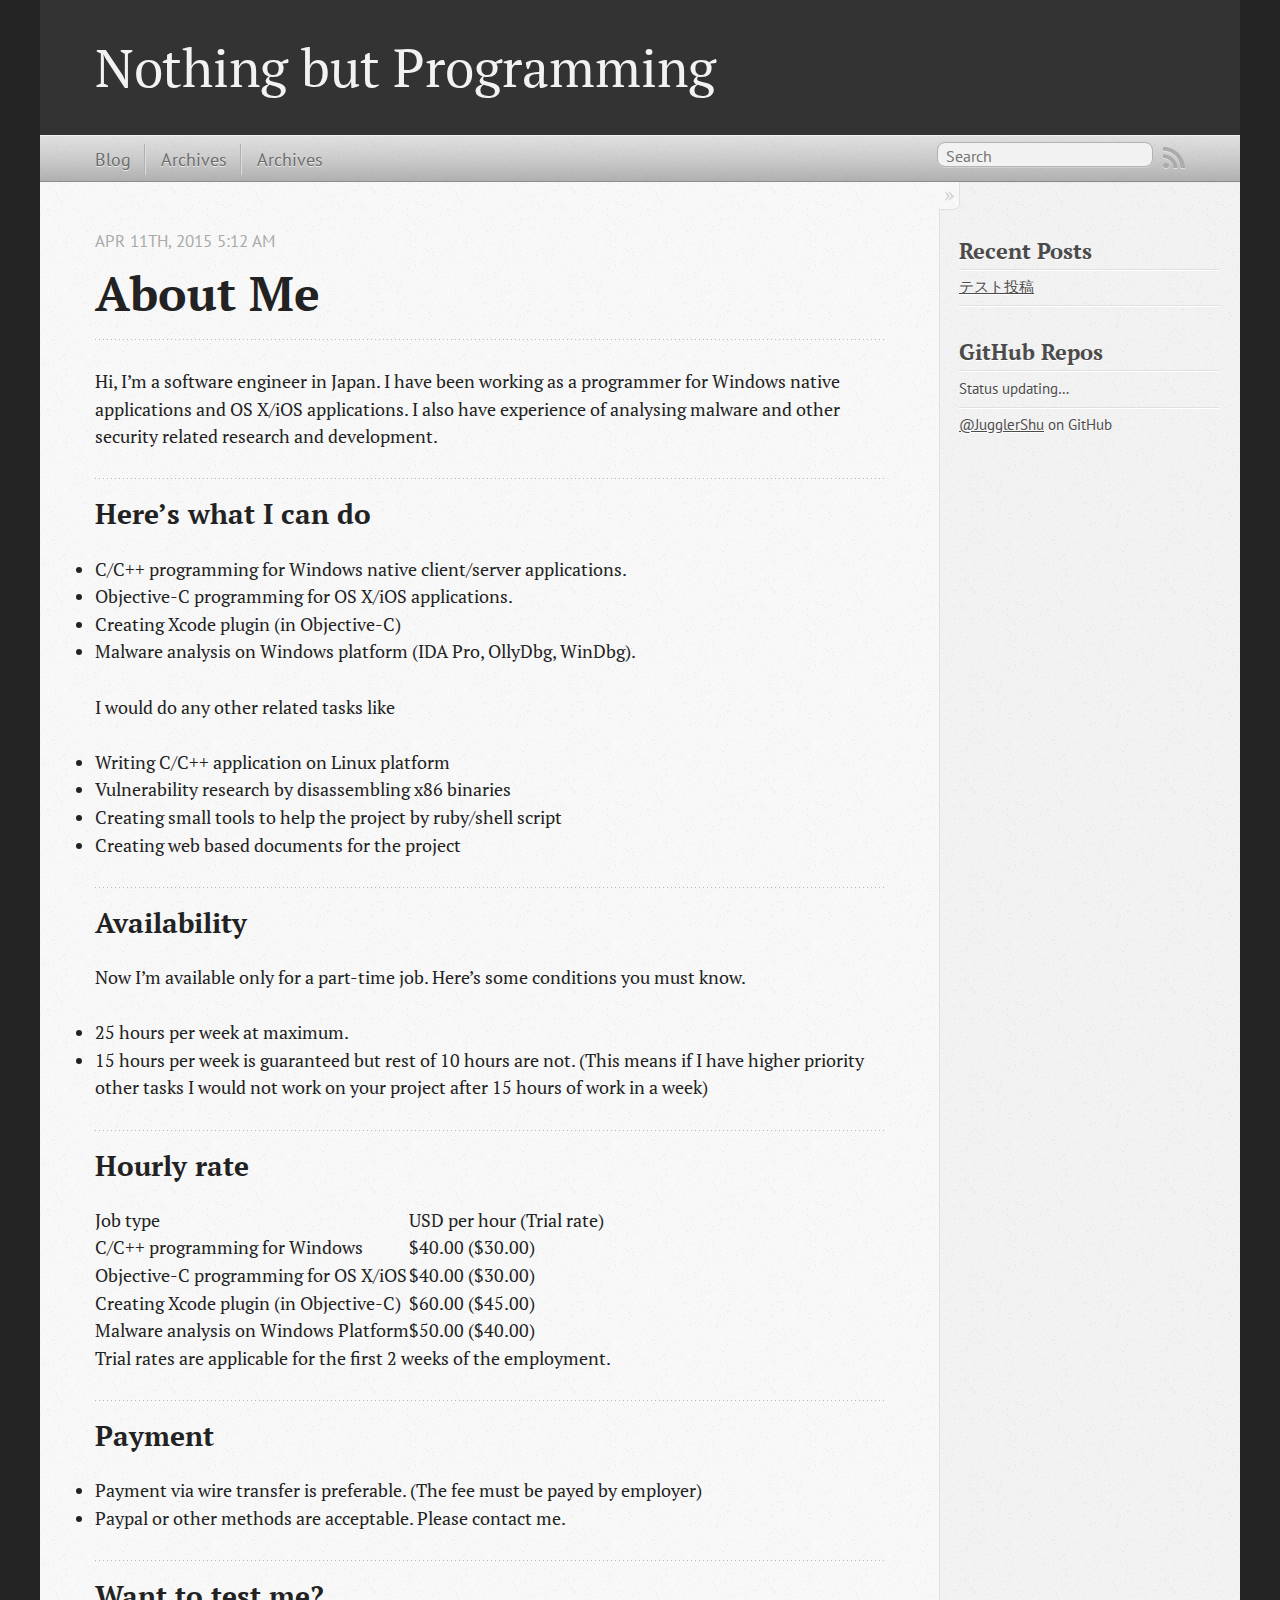
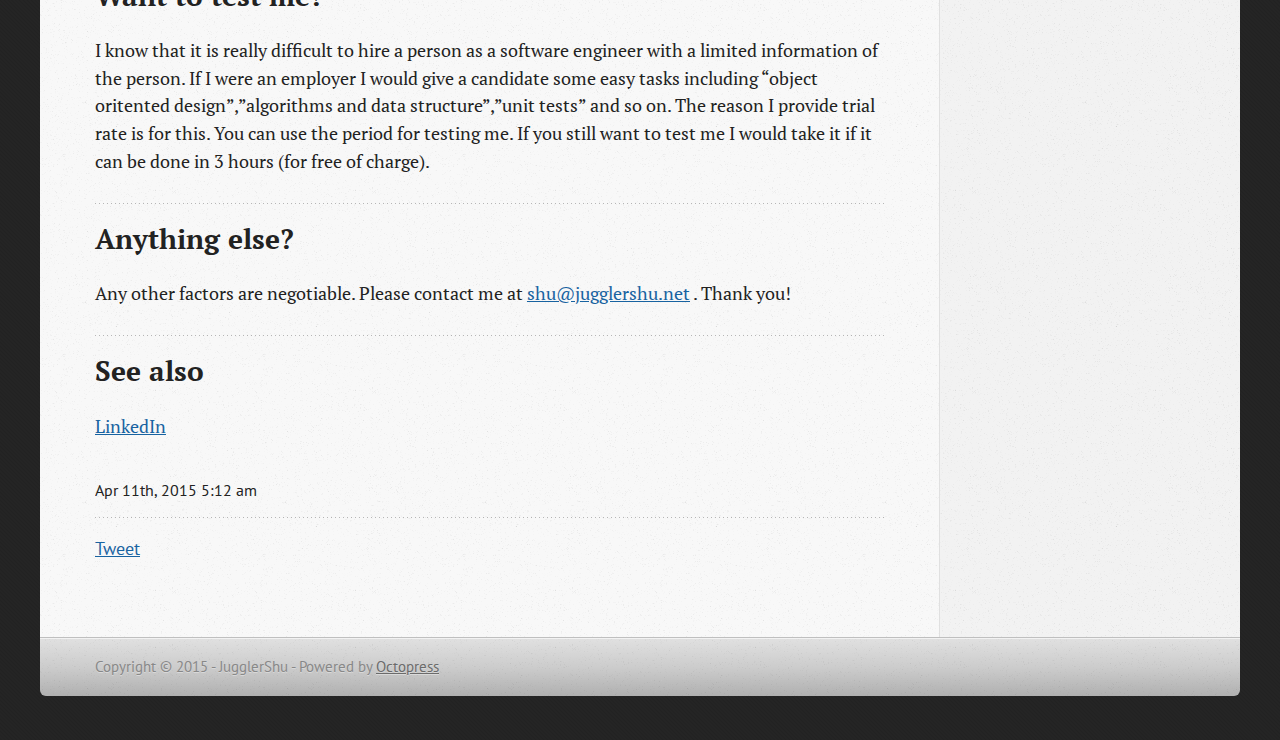
==== commit 91012c1a: "Site updated at 2015-04-10 20:25:42 UTC" ====
--- a/about-me/index.html
+++ b/about-me/index.html
@@ -56,6 +56,7 @@
 <ul class="main-navigation">
   <li><a href="/">Blog</a></li>
   <li><a href="/blog/archives">Archives</a></li>
+  <li><a href="/about-me/index.html">Archives</a></li>
 </ul>
 
 </nav>
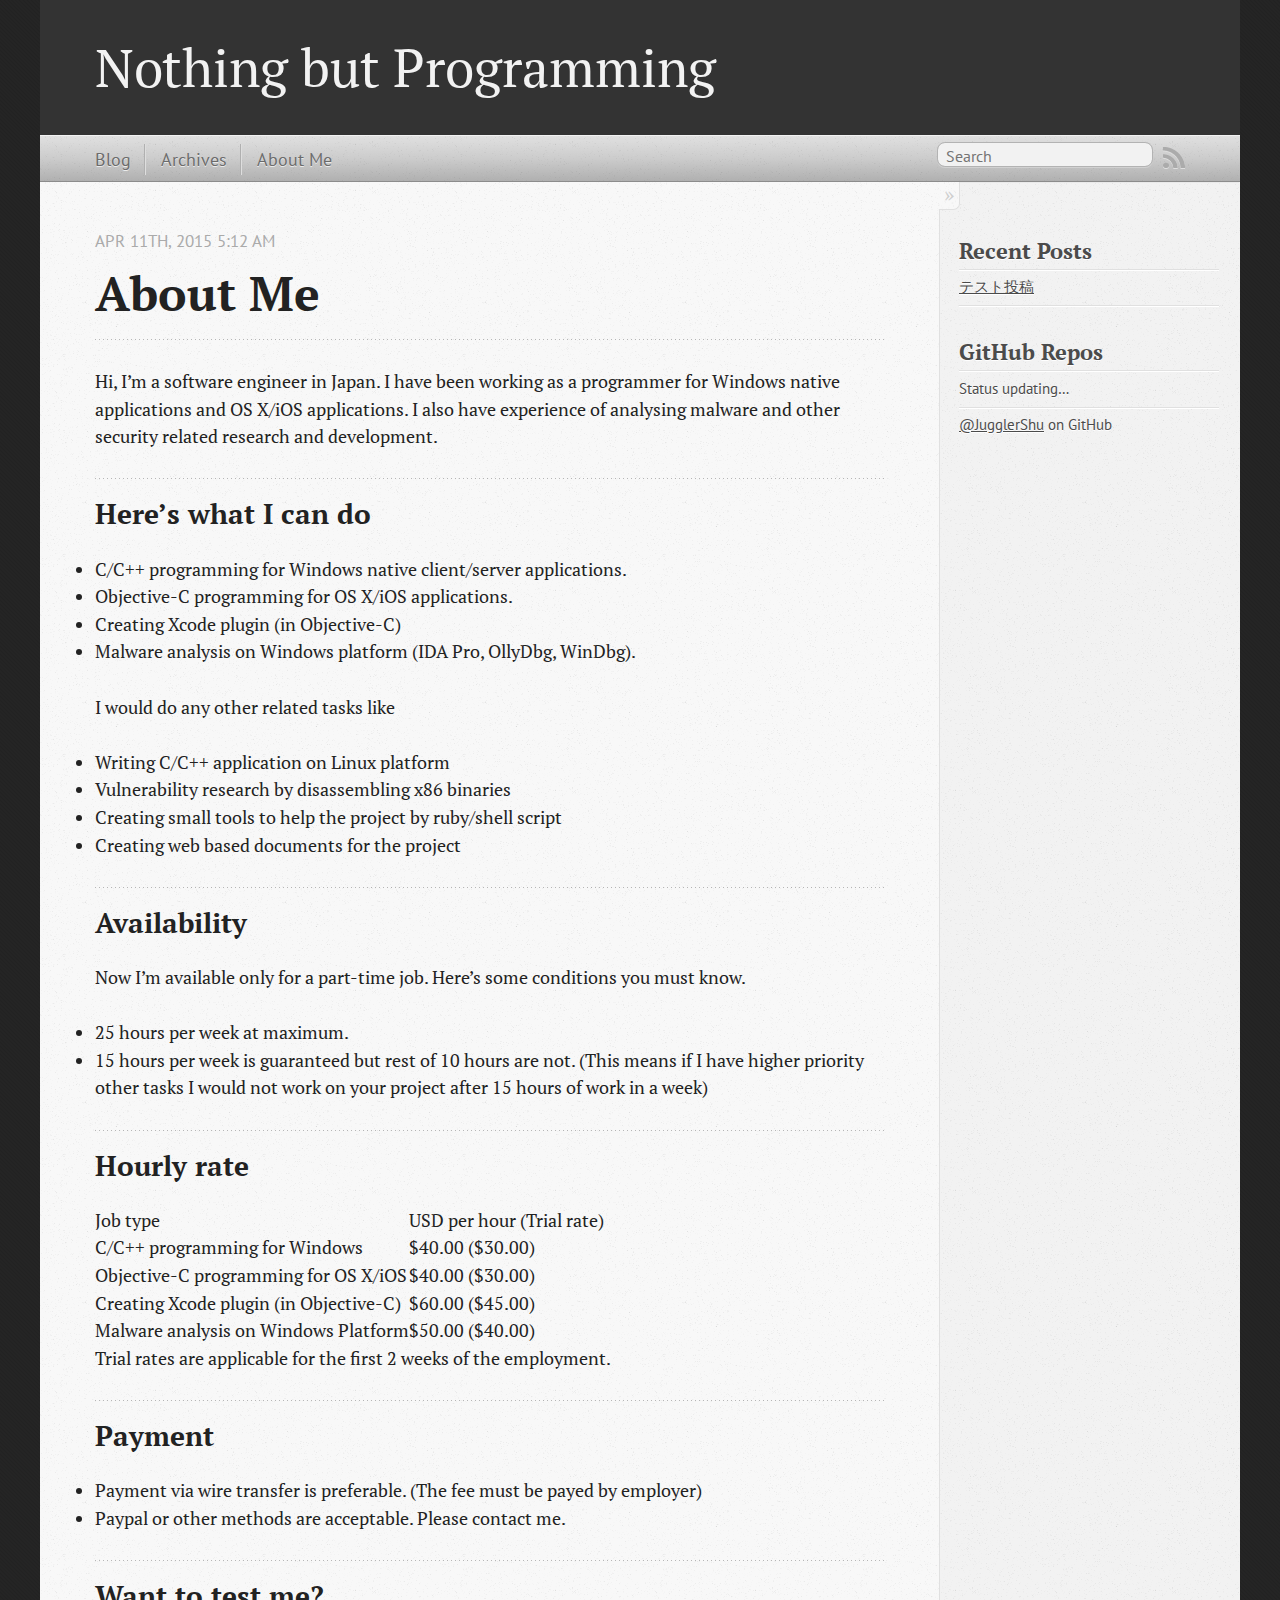
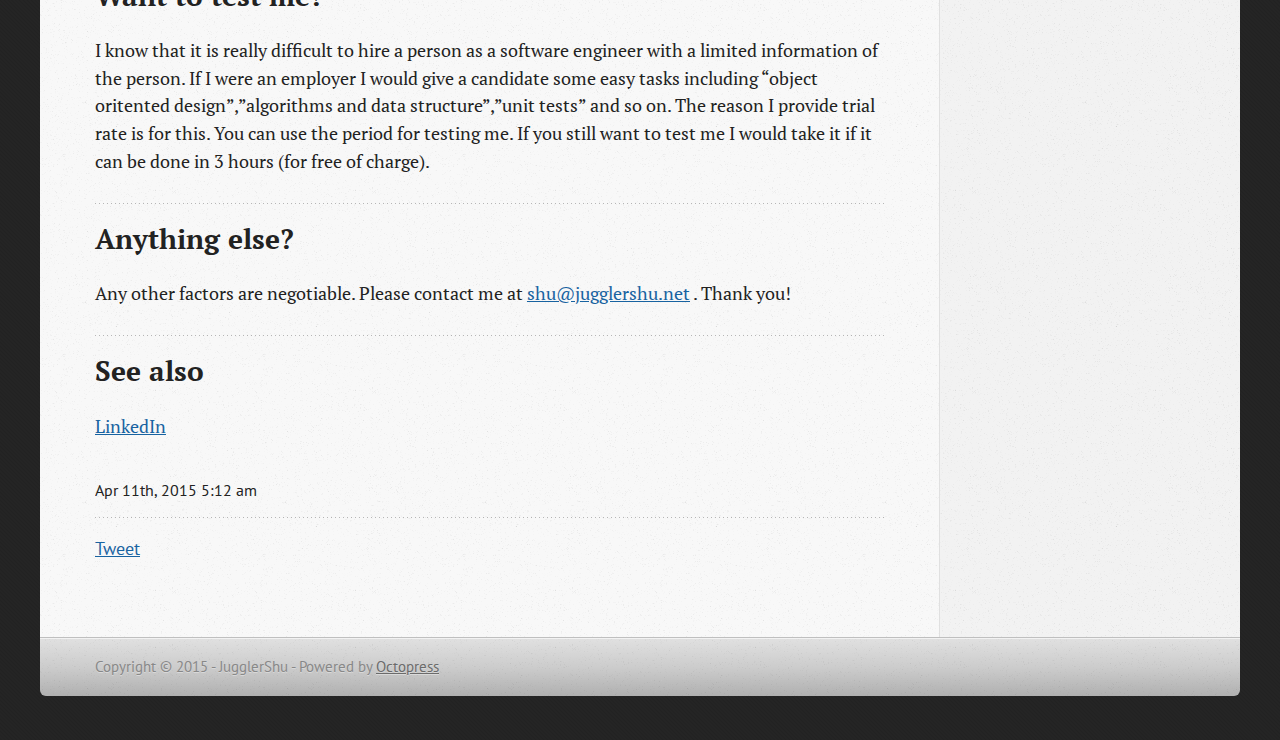
==== commit c3fc9655: "Site updated at 2015-04-10 20:28:44 UTC" ====
--- a/about-me/index.html
+++ b/about-me/index.html
@@ -56,7 +56,7 @@
 <ul class="main-navigation">
   <li><a href="/">Blog</a></li>
   <li><a href="/blog/archives">Archives</a></li>
-  <li><a href="/about-me/index.html">Archives</a></li>
+  <li><a href="/about-me/index.html">About Me</a></li>
 </ul>
 
 </nav>
